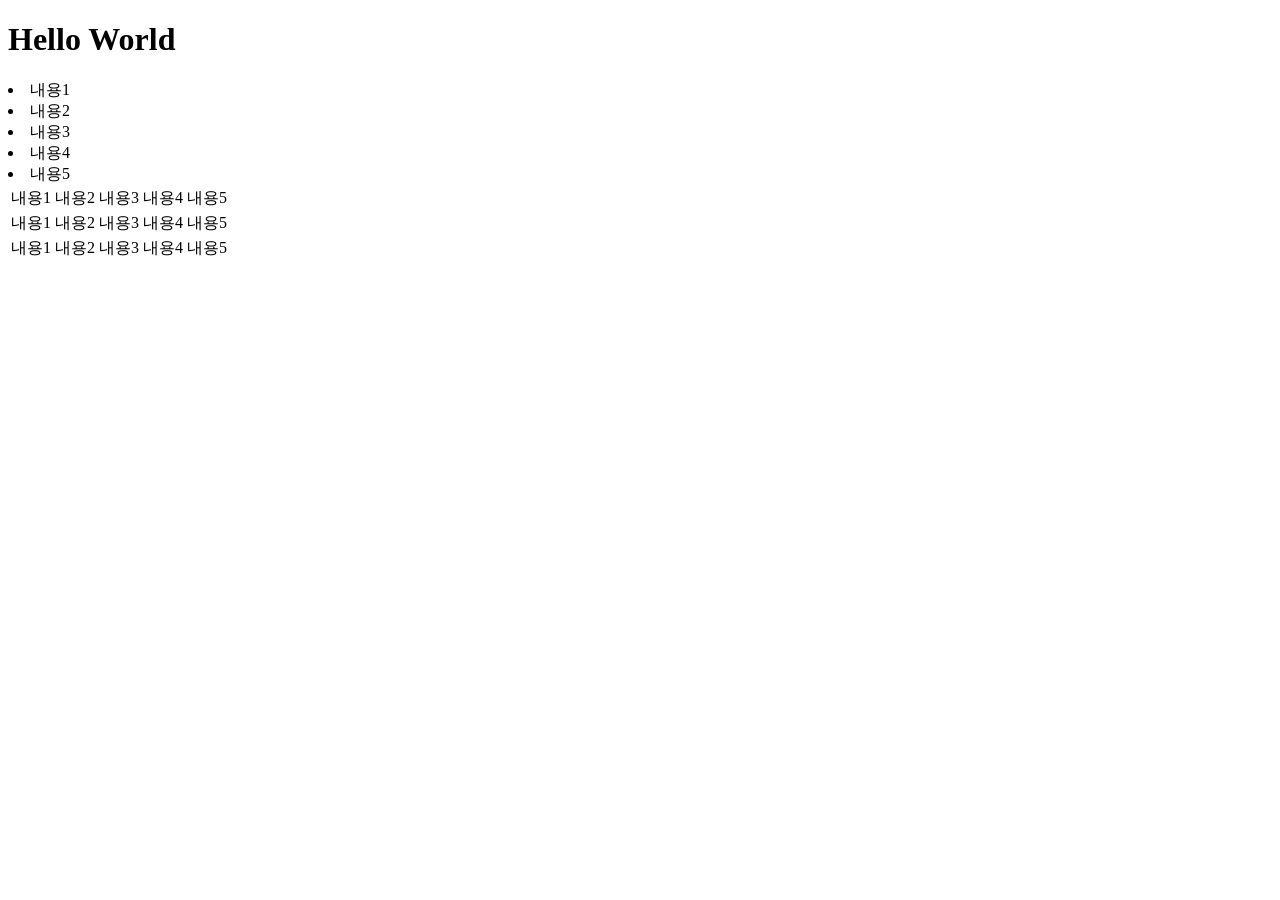
==== index.html @ fa7f02d6 "01" ====
<!DOCTYPE html>
<html lang="en">
<head>
    <meta charset="UTF-8">
    <meta name="viewport" content="width=device-width, initial-scale=1.0">
    <title>Document</title>
</head>
<body>
    <h1>Hello World</h1>
    <u1>
        <li>내용1</li>
        <li>내용2</li>
        <li>내용3</li>
        <li>내용4</li>
        <li>내용5</li>
    </u1>
    <table>
        <tr>
            <td>내용1</td>
            <td>내용2</td>
            <td>내용3</td>
            <td>내용4</td>
            <td>내용5</td>
        </tr>
        <tr>
            <td>내용1</td>
            <td>내용2</td>
            <td>내용3</td>
            <td>내용4</td>
            <td>내용5</td>
        </tr>
        <tr>
            <td>내용1</td>
            <td>내용2</td>
            <td>내용3</td>
            <td>내용4</td>
            <td>내용5</td>
        </tr>
    </table>
</body>
</html>
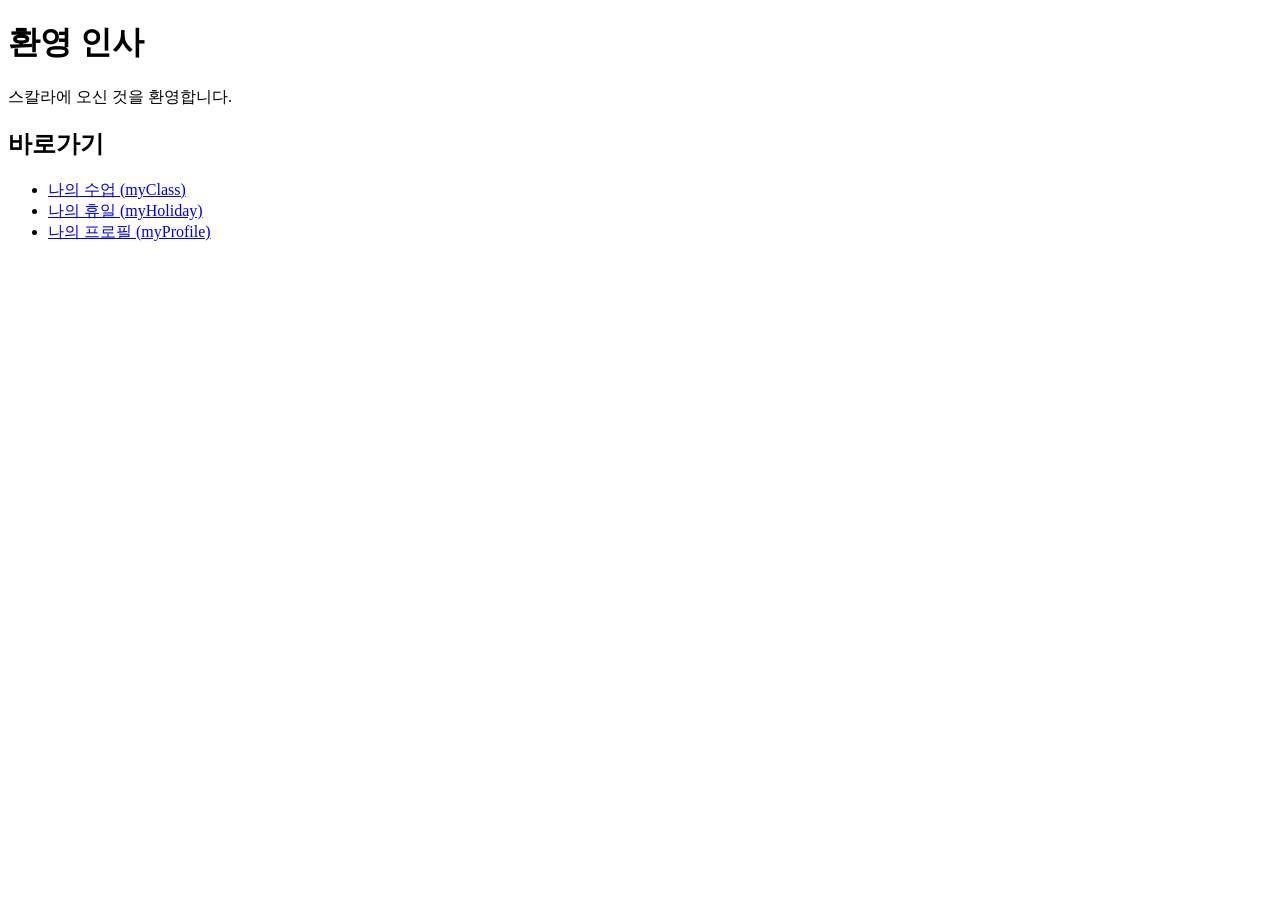
==== commit 9d949e6d: "changes" ====
--- a/index.html
+++ b/index.html
@@ -1,41 +1,20 @@
 <!DOCTYPE html>
-<html lang="en">
+<html lang="ko">
 <head>
-    <meta charset="UTF-8">
-    <meta name="viewport" content="width=device-width, initial-scale=1.0">
-    <title>Document</title>
+  <meta charset="UTF-8">
+  <title>환영 인사</title>
 </head>
 <body>
-    <h1>Hello World</h1>
-    <u1>
-        <li>내용1</li>
-        <li>내용2</li>
-        <li>내용3</li>
-        <li>내용4</li>
-        <li>내용5</li>
-    </u1>
-    <table>
-        <tr>
-            <td>내용1</td>
-            <td>내용2</td>
-            <td>내용3</td>
-            <td>내용4</td>
-            <td>내용5</td>
-        </tr>
-        <tr>
-            <td>내용1</td>
-            <td>내용2</td>
-            <td>내용3</td>
-            <td>내용4</td>
-            <td>내용5</td>
-        </tr>
-        <tr>
-            <td>내용1</td>
-            <td>내용2</td>
-            <td>내용3</td>
-            <td>내용4</td>
-            <td>내용5</td>
-        </tr>
-    </table>
+
+  <h1>환영 인사</h1>
+  <p>스칼라에 오신 것을 환영합니다.</p>
+
+  <h2>바로가기</h2>
+  <ul>
+    <li><a href="myClass.html">나의 수업 (myClass)</a></li>
+    <li><a href="myHoliday.html">나의 휴일 (myHoliday)</a></li>
+    <li><a href="myProfile.html">나의 프로필 (myProfile)</a></li>
+  </ul>
+
 </body>
 </html>
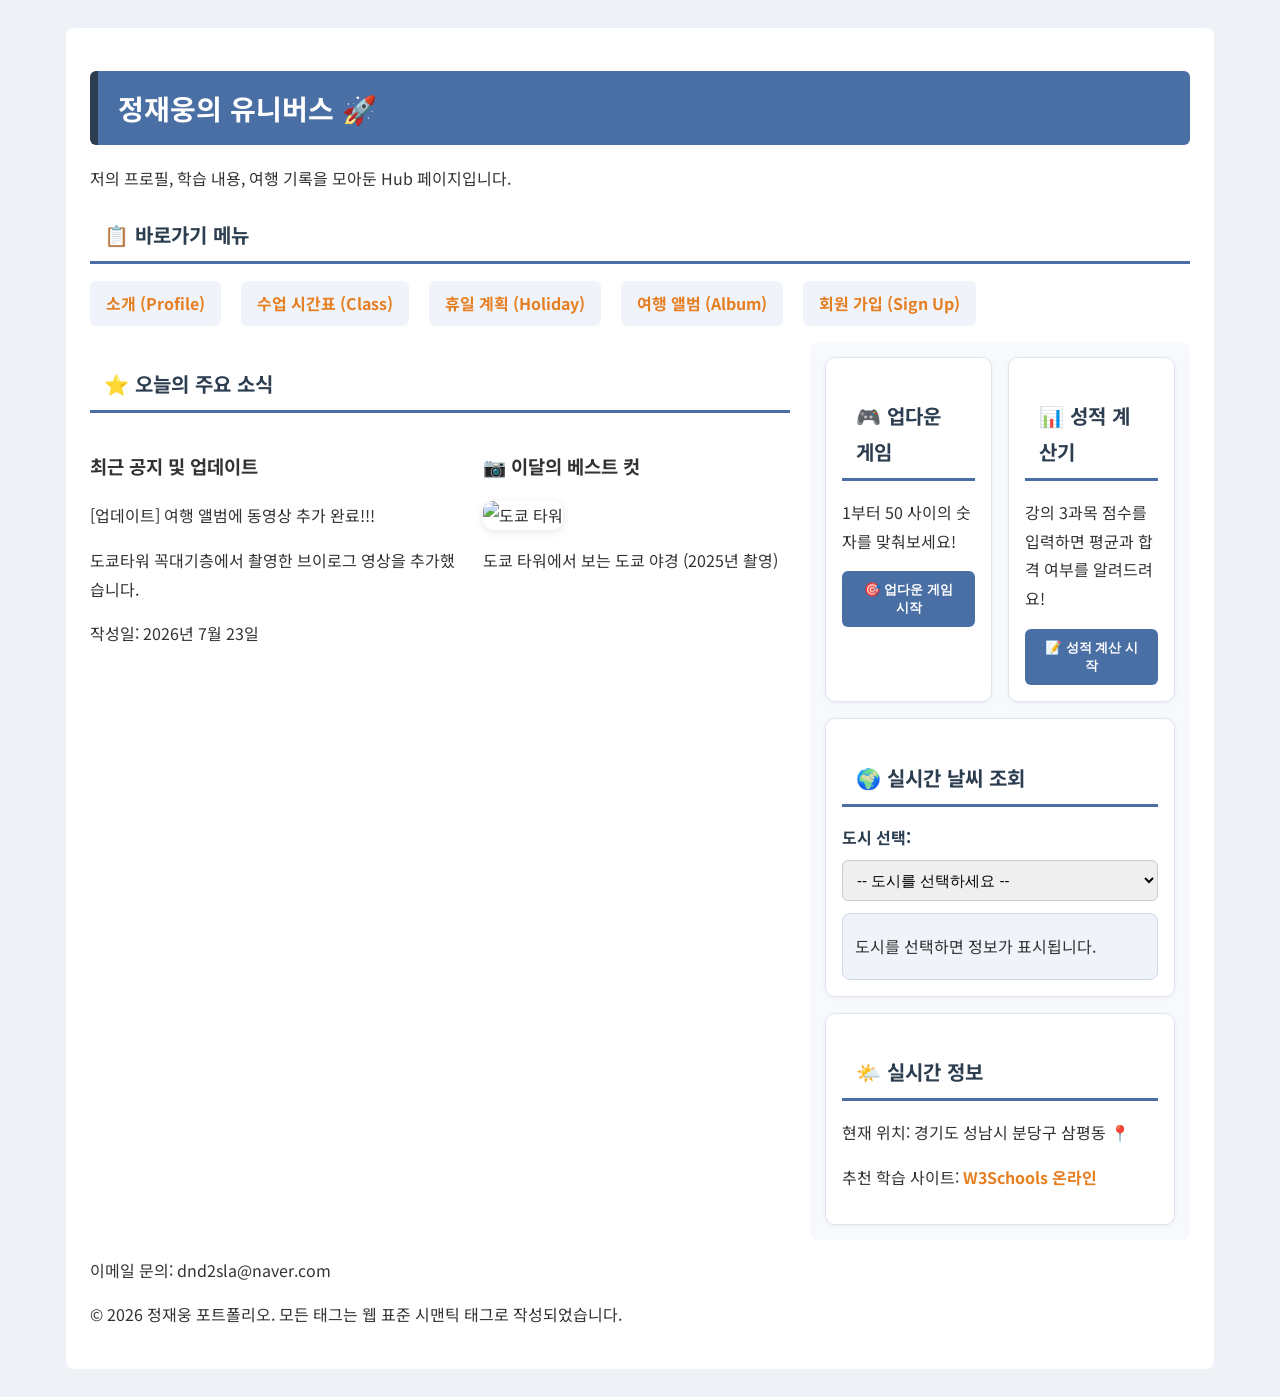
==== commit b7a43080: "SKALA HTML 과제 업로드" ====
--- a/index.html
+++ b/index.html
@@ -2,19 +2,100 @@
 <html lang="ko">
 <head>
   <meta charset="UTF-8">
-  <title>환영 인사</title>
+  <link rel="stylesheet" href="css/style.css">
+  <title>나의 유니버스</title>
 </head>
 <body>
 
-  <h1>환영 인사</h1>
-  <p>스칼라에 오신 것을 환영합니다.</p>
+<div class="container">
 
-  <h2>바로가기</h2>
-  <ul>
-    <li><a href="myClass.html">나의 수업 (myClass)</a></li>
-    <li><a href="myHoliday.html">나의 휴일 (myHoliday)</a></li>
-    <li><a href="myProfile.html">나의 프로필 (myProfile)</a></li>
-  </ul>
+  <header>
+    <h1>정재웅의 유니버스 🚀</h1>
+    <p>저의 프로필, 학습 내용, 여행 기록을 모아둔 Hub 페이지입니다.</p>
+  </header>
+
+  <nav>
+    <h2>📋 바로가기 메뉴</h2>
+    <ul>
+      <li><a href="myProfile.html">소개 (Profile)</a></li>
+      <li><a href="myClass.html">수업 시간표 (Class)</a></li>
+      <li><a href="myHoliday.html">휴일 계획 (Holiday)</a></li>
+      <li><a href="myTrip.html">여행 앨범 (Album)</a></li>
+      <li><a href="signUp.html">회원 가입 (Sign Up)</a></li>
+    </ul>
+  </nav>
+
+  <div class="content-wrap">
+
+    <main>
+      <h2>⭐ 오늘의 주요 소식</h2>
+
+      <div class="news-grid">
+        <div>
+          <h3>최근 공지 및 업데이트</h3>
+          <p>[업데이트] 여행 앨범에 동영상 추가 완료!!!</p>
+          <p>도쿄타워 꼭대기층에서 촬영한 브이로그 영상을 추가했습니다.</p>
+          <p>작성일: 2026년 7월 23일</p>
+        </div>
+
+        <div>
+          <h3>📷 이달의 베스트 컷</h3>
+          <img src="media/도쿄야경.jpg" alt="도쿄 타워">
+          <p>도쿄 타워에서 보는 도쿄 야경 (2025년 촬영)</p>
+        </div>
+      </div>
+    </main>
+
+    <aside>
+      <section>
+        <h2>🎮 업다운 게임</h2>
+        <p>1부터 50 사이의 숫자를 맞춰보세요!</p>
+        <button onclick="startUpDownGame()">🎯 업다운 게임 시작</button>
+      </section>
+
+      <section>
+        <h2>📊 성적 계산기</h2>
+        <p>강의 3과목 점수를 입력하면 평균과 합격 여부를 알려드려요!</p>
+        <button onclick="startGradeCalculator()">📝 성적 계산 시작</button>
+      </section>
+
+      <section>
+        <h2>🌍 실시간 날씨 조회</h2>
+        <label for="citySelect">도시 선택:</label>
+        <select id="citySelect">
+          <option value="">-- 도시를 선택하세요 --</option>
+          <option value="seoul">서울</option>
+          <option value="busan">부산</option>
+          <option value="tokyo">도쿄</option>
+          <option value="paris">파리</option>
+          <option value="newyork">뉴욕</option>
+        </select>
+
+        <div id="weather-box">
+          <p>도시를 선택하면 정보가 표시됩니다.</p>
+        </div>
+      </section>
+
+      <section>
+        <h2>🌤️ 실시간 정보</h2>
+        <p>현재 위치: 경기도 성남시 분당구 삼평동 📍</p>
+        <p>추천 학습 사이트: <a href="https://www.w3schools.com" target="_blank">W3Schools 온라인</a></p>
+      </section>
+    </aside>
+
+  </div>
+
+  <footer>
+    <p>이메일 문의: dnd2sla@naver.com</p>
+    <p>© 2026 정재웅 포트폴리오. 모든 태그는 웹 표준 시맨틱 태그로 작성되었습니다.</p>
+  </footer>
+
+</div>
+
+  <script src="script/upDown.js"></script>
+  <script src="script/grade.js"></script>
+  <script src="script/bag.js"></script>
+  <script type="module" src="script/realtimeInfo.js"></script>
 
 </body>
 </html>
--- a/css/style.css
+++ b/css/style.css
@@ -0,0 +1,461 @@
+/* 구글 폰트 (Noto Sans KR) */
+@import url('https://fonts.googleapis.com/css2?family=Noto+Sans+KR:wght@400;700&display=swap');
+
+/* 전체 폰트, 줄간격, 색상, 배경 */
+body {
+  font-family: 'Noto Sans KR', sans-serif;
+  line-height: 1.8;
+  color: #333333;
+  background-color: #eef2f7;
+  padding: 20px;
+}
+
+/* 제목 강조 */
+h1 {
+  color: #ffffff;
+  background-color: #4a6fa5;
+  font-size: 28px;
+  padding: 12px 20px;
+  border-left: 8px solid #2c3e50;
+  border-radius: 6px;
+}
+
+h2 {
+  color: #2c3e50;
+  font-size: 20px;
+  padding: 8px 14px;
+  border-bottom: 3px solid #4a6fa5;
+  display: inline-block;
+}
+
+/* 링크 스타일 */
+a {
+  color: #e67e22;
+  text-decoration: none;
+  font-weight: bold;
+}
+
+a:hover {
+  text-decoration: underline;
+  color: #d35400;
+}
+
+
+/* 미션2: 리뷰 카드 스타일 */
+.trip-card {
+  background-color: #fff8f0;
+  border: 2px solid #e67e22;
+  border-radius: 10px;
+  padding: 15px;
+  margin: 15px 0;
+}
+
+/* 미션2: 테이블 스타일 */
+table {
+  width: 100%;
+  border-collapse: collapse;
+  margin-top: 10px;
+}
+
+th, td {
+  border: 1px solid #cccccc;
+  padding: 10px;
+  text-align: center;
+}
+
+th {
+  background-color: #4a6fa5;
+  color: #ffffff;
+}
+
+td {
+  background-color: #ffffff;
+}
+
+/* 미션3: 회원가입 폼 스타일링 */
+fieldset {
+  border: 2px solid #4a6fa5;
+  border-radius: 8px;
+  padding: 20px;
+  margin-bottom: 20px;
+  background-color: #fafcff;
+}
+
+legend {
+  font-weight: bold;
+  color: #ffffff;
+  background-color: #4a6fa5;
+  padding: 5px 12px;
+  border-radius: 6px;
+}
+
+label {
+  display: block;
+  margin-top: 12px;
+  margin-bottom: 4px;
+  font-weight: bold;
+  color: #2c3e50;
+}
+
+/* 입력창 크기 키우기 */
+input[type="text"],
+input[type="password"],
+input[type="date"],
+select,
+textarea {
+  width: 100%;
+  padding: 10px;
+  font-size: 15px;
+  border: 1px solid #cccccc;
+  border-radius: 6px;
+  box-sizing: border-box;
+  margin-top: 4px;
+}
+
+textarea {
+  resize: vertical;
+  min-height: 100px;
+}
+
+/* 버튼 꾸미기 */
+input[type="submit"] {
+  background-color: #27ae60;
+  color: #ffffff;
+  border: none;
+  padding: 12px 24px;
+  font-size: 15px;
+  font-weight: bold;
+  border-radius: 6px;
+  margin-top: 20px;
+  margin-right: 10px;
+  cursor: pointer;
+}
+
+input[type="submit"]:hover {
+  background-color: #1e8449;
+}
+
+input[type="reset"] {
+  background-color: #ffffff;
+  color: #888888;
+  border: 1px solid #cccccc;
+  padding: 12px 24px;
+  font-size: 15px;
+  border-radius: 6px;
+  cursor: pointer;
+}
+
+input[type="reset"]:hover {
+  background-color: #f2f2f2;
+}
+
+/* 미션4: 바로가기 메뉴 Flexbox */
+nav ul {
+  display: flex;
+  flex-wrap: wrap;
+  gap: 20px;
+  list-style: none;
+  padding: 0;
+}
+
+nav ul li {
+  background-color: #f0f4fa;
+  padding: 8px 16px;
+  border-radius: 6px;
+}
+
+/* 미션4: main과 aside 가로 배치 */
+.content-wrap {
+  display: flex;
+  gap: 20px;
+  align-items: flex-start;
+}
+
+main {
+  flex: 2;   /* main이 더 넓게 */
+}
+
+aside {
+  flex: 1;
+  background-color: #f7f9fc;
+  padding: 15px;
+  border-radius: 8px;
+}
+
+/* 미션4: 여행 카드 Grid (3열 바둑판) */
+.trip-gallery {
+  display: grid;
+  grid-template-columns: repeat(3, 1fr);
+  gap: 20px;
+  margin-top: 15px;
+}
+
+.trip-gallery .trip-card {
+  margin: 0;   /* grid gap으로 간격 주므로 margin 제거 */
+}
+
+.trip-gallery img {
+  width: 100%;
+  height: auto;
+  border-radius: 8px;
+}
+
+/* 미션5: 반응형 웹 디자인 (786px 이하) */
+@media (max-width: 786px) {
+
+  /* index.html: main/aside 세로 1열로 변경 */
+  .content-wrap {
+    flex-direction: column;
+  }
+
+  /* index.html: 바로가기 메뉴도 1열로 정렬 */
+  nav ul {
+    flex-direction: column;
+  }
+
+  /* myTrip.html: 3열 -> 1열 */
+  .trip-gallery {
+    grid-template-columns: 1fr;
+  }
+
+  /* 좁은 화면에서 여백 줄이기 */
+  body {
+    padding: 10px;
+  }
+
+  
+}
+
+/* 미션 6: 비디오 영역 정리 */
+.video-section {
+  max-width: 500px;
+  margin: 30px auto;   /* 가운데 정렬 */
+  text-align: center;
+}
+
+.video-section video {
+  width: 100%;
+  max-width: 500px;
+  border-radius: 10px;
+  box-shadow: 0 2px 8px rgba(0,0,0,0.15);
+}
+
+.video-section p {
+  margin-top: 10px;
+}
+
+/* 미션7: 오디오 플레이어 정리 */
+h2 {
+  display: block;   /* 기존에 inline-block이었다면 audio가 옆에 붙어버림 */
+}
+
+audio {
+  display: block;
+  width: 100%;
+  max-width: 500px;
+  margin: 15px 0 25px 0;
+}
+
+/* 미션: 여행 앨범 애니메이션 */
+
+/* 카드 등장 애니메이션 (페이지 로드 시 아래에서 위로 스르륵) */
+@keyframes fadeUp {
+  from {
+    opacity: 0;
+    transform: translateY(20px);
+  }
+  to {
+    opacity: 1;
+    transform: translateY(0);
+  }
+}
+
+.trip-gallery .trip-card {
+  animation: fadeUp 0.6s ease forwards;
+}
+
+/* 카드마다 살짝씩 시간차를 두고 나타나게 */
+.trip-gallery .trip-card:nth-child(1) { animation-delay: 0.1s; }
+.trip-gallery .trip-card:nth-child(2) { animation-delay: 0.3s; }
+.trip-gallery .trip-card:nth-child(3) { animation-delay: 0.5s; }
+
+/* 마우스 올렸을 때 카드가 살짝 떠오르는 효과 */
+.trip-gallery .trip-card {
+  transition: transform 0.3s ease, box-shadow 0.3s ease;
+}
+
+.trip-gallery .trip-card:hover {
+  transform: translateY(-8px) scale(1.02);
+  box-shadow: 0 10px 20px rgba(0,0,0,0.15);
+}
+
+/* 사진도 살짝 확대되는 효과 */
+.trip-gallery img {
+  transition: transform 0.4s ease;
+  overflow: hidden;
+}
+
+.trip-gallery .trip-card:hover img {
+  transform: scale(1.05);
+}
+
+.trip-card {
+  /* 기존 스타일... */
+  overflow: hidden;
+}
+
+/* 업다운 게임 버튼 */
+aside section {
+  margin-top: 20px;
+  padding-top: 15px;
+  border-top: 1px dashed #cccccc;
+}
+
+aside button {
+  background-color: #4a6fa5;
+  color: #ffffff;
+  border: none;
+  padding: 10px 18px;
+  border-radius: 6px;
+  font-weight: bold;
+  cursor: pointer;
+  transition: background-color 0.2s ease;
+}
+
+aside button:hover {
+  background-color: #35547d;
+}
+
+/* 실시간 날씨 박스 */
+#weather-box {
+  margin-top: 12px;
+  padding: 12px;
+  background-color: #f0f4fa;
+  border-radius: 8px;
+  border: 1px solid #cfd9e8;
+}
+
+#weather-box h3 {
+  margin-top: 0;
+  color: #2c3e50;
+}
+
+#weather-box p {
+  margin: 6px 0;
+}
+
+#weather-box h3 {
+  margin-top: 0;
+  color: #2c3e50;
+}
+
+
+/* main 안 콘텐츠를 좌(텍스트) / 우(이미지) 2단으로 */
+main .news-grid {
+  display: grid;
+  grid-template-columns: 1.2fr 1fr;
+  gap: 24px;
+  align-items: start;
+  margin-top: 16px;
+}
+
+main .news-grid img {
+  width: 100%;
+  border-radius: 10px;
+  box-shadow: 0 2px 8px rgba(0,0,0,0.1);
+}
+
+/* aside 안 위젯들을 카드형 2열 그리드로 */
+aside {
+  display: grid;
+  grid-template-columns: 1fr 1fr;
+  gap: 16px;
+  align-content: start;
+}
+
+aside h2 {
+  grid-column: 1 / -1;   /* "실시간 정보" 제목은 위쪽 전체 폭 사용 */
+}
+
+aside section {
+  background-color: #ffffff;
+  border: 1px solid #e0e6ef;
+  border-radius: 10px;
+  padding: 16px;
+  margin-top: 0;
+  box-shadow: 0 1px 4px rgba(0,0,0,0.06);
+}
+
+/* 실시간 날씨 조회 & 실시간 정보 섹션은 폭 넓게 */
+aside section:has(#citySelect),
+aside section:last-child {
+  grid-column: 1 / -1;
+}
+
+
+/* 786px 이하에서는 다시 1열로 */
+@media (max-width: 786px) {
+  aside {
+    grid-template-columns: 1fr;
+  }
+}
+
+/* container */
+.container {
+  max-width: 1100px;
+  margin: 0 auto;
+  padding: 24px;
+  background-color: #ffffff;
+  border-radius: 8px;
+}
+
+/* 786px 이하 반응형 */
+@media (max-width: 786px) {
+  .content-wrap {
+    flex-direction: column;
+  }
+
+  nav ul {
+    flex-direction: column;
+  }
+
+  .trip-gallery {
+    grid-template-columns: 1fr;
+  }
+
+  aside {
+    grid-template-columns: 1fr;
+  }
+
+  body {
+    padding: 10px;
+  }
+
+  .container {
+    padding: 12px;
+  }
+
+  h1 {
+    font-size: 22px;
+  }
+}
+
+main .news-grid img {
+  width: 100%;
+  max-height: 320px;
+  object-fit: cover;
+  border-radius: 10px;
+  box-shadow: 0 2px 8px rgba(0,0,0,0.1);
+}
+
+.container {
+  overflow-x: hidden;
+}
+
+main {
+  min-width: 0;
+}
+
+aside {
+  min-width: 0;
+}
